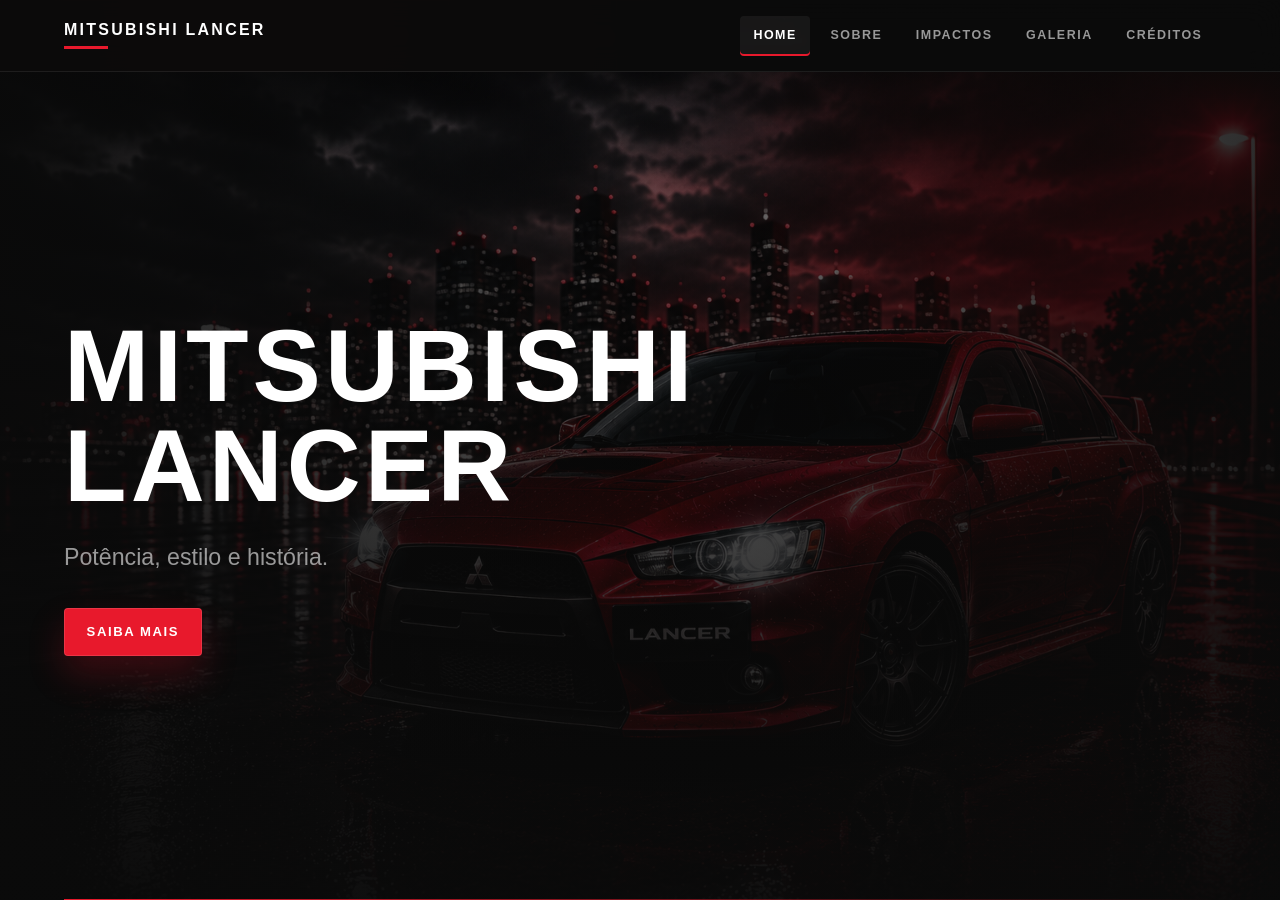
==== index.html @ e1afa764 "Cria identidade visual do site" ====
<!DOCTYPE html>
<html lang="pt-br">
<head>
    <meta charset="UTF-8">
    <meta name="viewport" content="width=device-width, initial-scale=1.0">
    <title>Mitsubishi Lancer</title>
    <link rel="stylesheet" href="style.css">
</head>
<body>
    <header>
        <nav>
            <h2>Mitsubishi Lancer</h2>
            <ul>
                <li><a href="index.html" class="active">Home</a></li>
                <li><a href="historia.html">Sobre</a></li>
                <li><a href="Impactos.html">Impactos</a></li>
                <li><a href="Galeria.html">Galeria</a></li>
                <li><a href="creditos.html">Cr&eacute;ditos</a></li>
            </ul>
        </nav>
    </header>

    <main>
        <section id="home" class="hero">
            <div class="hero-text">
                <h1>MITSUBISHI LANCER</h1>
                <p>Pot&ecirc;ncia, estilo e hist&oacute;ria.</p>
                <a href="historia.html" class="btn">Saiba Mais</a>
            </div>
        </section>
    </main>
</body>
</html>
---- style.css ----
*,
*::before,
*::after {
    margin: 0;
    padding: 0;
    box-sizing: border-box;
}

:root {
    --red: #E8192C;
    --red-dark: #B01020;
    --black: #0A0A0A;
    --dark: #111111;
    --surface: #1A1A1A;
    --surface-2: #222222;
    --border: rgba(255,255,255,0.08);
    --text: #F0F0F0;
    --muted: rgba(240,240,240,0.62);
}

html {
    scroll-behavior: smooth;
}

body {
    min-height: 100vh;
    background:
        radial-gradient(circle at 20% 0%, rgba(232,25,44,0.12), transparent 34rem),
        linear-gradient(180deg, var(--black), var(--dark));
    color: var(--text);
    font-family: Arial, Helvetica, sans-serif;
    line-height: 1.65;
    overflow-x: hidden;
}

body::before {
    content: "";
    position: fixed;
    inset: 0;
    pointer-events: none;
    background-image:
        linear-gradient(rgba(255,255,255,0.025) 1px, transparent 1px),
        linear-gradient(90deg, rgba(255,255,255,0.025) 1px, transparent 1px);
    background-size: 56px 56px;
    mask-image: linear-gradient(to bottom, black, transparent 72%);
}

a {
    color: inherit;
}

img {
    display: block;
    max-width: 100%;
}

header {
    height: 72px;
}

nav {
    position: fixed;
    top: 0;
    left: 0;
    right: 0;
    z-index: 1000;
    display: flex;
    align-items: center;
    justify-content: space-between;
    gap: 2rem;
    min-height: 72px;
    padding: 0 5vw;
    background: rgba(10,10,10,0.9);
    border-bottom: 1px solid var(--border);
    backdrop-filter: blur(14px);
}

nav h2,
.nav-logo {
    color: #fff;
    font-size: 1rem;
    font-weight: 800;
    letter-spacing: 0.14em;
    line-height: 1;
    text-decoration: none;
    text-transform: uppercase;
}

nav h2::after,
.nav-logo::after {
    content: "";
    display: block;
    width: 44px;
    height: 3px;
    margin-top: 0.55rem;
    background: var(--red);
}

nav ul {
    display: flex;
    align-items: center;
    gap: 0.4rem;
    list-style: none;
}

nav a {
    display: inline-flex;
    align-items: center;
    min-height: 40px;
    padding: 0 0.85rem;
    border-radius: 4px;
    color: var(--muted);
    font-size: 0.78rem;
    font-weight: 700;
    letter-spacing: 0.12em;
    text-decoration: none;
    text-transform: uppercase;
    transition: color 0.2s ease, background 0.2s ease;
}

nav a:hover,
nav a.active {
    color: #fff;
    background: rgba(255,255,255,0.06);
}

nav a.active {
    box-shadow: inset 0 -2px 0 var(--red);
}

section,
.page {
    position: relative;
    width: min(1120px, calc(100% - 10vw));
    margin: 0 auto;
    padding: 5rem 0;
}

.hero {
    width: 100%;
    min-height: calc(100vh - 72px);
    margin: 0;
    padding: 0 5vw;
    display: flex;
    align-items: center;
    background:
        linear-gradient(90deg, rgba(10,10,10,0.92), rgba(10,10,10,0.45) 52%, rgba(10,10,10,0.85)),
        linear-gradient(180deg, rgba(10,10,10,0.05), rgba(10,10,10,0.95)),
        url("fundo_menu.png");
    background-size: cover;
    background-position: center;
}

.hero::after {
    content: "";
    position: absolute;
    left: 5vw;
    right: 5vw;
    bottom: 0;
    height: 1px;
    background: linear-gradient(90deg, var(--red), transparent);
}

.hero-text,
.hero-content {
    position: relative;
    z-index: 1;
    max-width: 760px;
}

.hero h1,
.hero-title,
.section-title,
section > h2 {
    color: #fff;
    font-weight: 900;
    line-height: 0.98;
    letter-spacing: 0.04em;
    text-transform: uppercase;
}

.hero h1,
.hero-title {
    font-size: clamp(3rem, 8vw, 6.6rem);
}

.hero p,
.hero-tag {
    max-width: 620px;
    margin: 1.35rem 0 2rem;
    color: var(--muted);
    font-size: clamp(1rem, 2vw, 1.45rem);
}

.hero-tag,
.section-label,
.timeline-year,
.spec-label {
    color: var(--red);
    font-size: 0.76rem;
    font-weight: 800;
    letter-spacing: 0.24em;
    text-transform: uppercase;
}

.hero-title em {
    color: var(--red);
    font-style: normal;
}

.btn {
    display: inline-flex;
    align-items: center;
    justify-content: center;
    min-height: 48px;
    padding: 0 1.35rem;
    background: var(--red);
    color: #fff;
    border: 1px solid rgba(255,255,255,0.12);
    border-radius: 4px;
    font-size: 0.82rem;
    font-weight: 800;
    letter-spacing: 0.12em;
    text-decoration: none;
    text-transform: uppercase;
    box-shadow: 0 18px 36px rgba(232,25,44,0.22);
    transition: transform 0.2s ease, background 0.2s ease;
}

.btn:hover {
    background: var(--red-dark);
    transform: translateY(-2px);
}

.section-label {
    margin-bottom: 0.85rem;
}

.section-title,
section > h2 {
    max-width: 760px;
    margin-bottom: 2rem;
    font-size: clamp(2rem, 4.5vw, 3.25rem);
}

.historia-grid {
    display: grid;
    grid-template-columns: minmax(0, 1fr) minmax(280px, 0.85fr);
    gap: 4rem;
    align-items: start;
}

.historia-text p {
    margin-bottom: 1.2rem;
    color: rgba(240,240,240,0.74);
}

.historia-text strong,
.timeline-desc strong {
    color: #fff;
}

.historia-visual,
.car-image-wrap,
.gallery-item,
.positivo,
.negativo,
#creditos p {
    position: relative;
    border: 1px solid var(--border);
    background: linear-gradient(180deg, rgba(255,255,255,0.05), rgba(255,255,255,0.02));
    border-radius: 6px;
    overflow: hidden;
}

.car-image-wrap::before,
.gallery-item::before,
.positivo::before,
.negativo::before,
#creditos p::before {
    content: "";
    position: absolute;
    left: 0;
    top: 0;
    width: 4px;
    height: 100%;
    background: var(--red);
    z-index: 1;
}

.car-image-wrap img {
    width: 100%;
    height: 320px;
    object-fit: cover;
    filter: saturate(1.08) contrast(1.05);
}

.car-year-badge {
    position: absolute;
    top: 1rem;
    right: 1rem;
    z-index: 2;
    padding: 0.35rem 0.8rem;
    background: var(--red);
    color: #fff;
    font-weight: 900;
    letter-spacing: 0.1em;
}

.corner-tl,
.corner-br {
    position: absolute;
    z-index: 2;
    width: 24px;
    height: 24px;
}

.corner-tl {
    top: 0;
    left: 0;
    border-top: 2px solid var(--red);
    border-left: 2px solid var(--red);
}

.corner-br {
    right: 0;
    bottom: 0;
    border-right: 2px solid var(--red);
    border-bottom: 2px solid var(--red);
}

.divider {
    display: flex;
    align-items: center;
    gap: 1.5rem;
    margin: 4rem 0;
}

.divider::before,
.divider::after {
    content: "";
    flex: 1;
    height: 1px;
    background: var(--border);
}

.divider-icon {
    width: 32px;
    height: 32px;
    border: 1px solid var(--red);
    transform: rotate(45deg);
}

.timeline {
    margin-top: 1rem;
}

.timeline-track {
    border-left: 1px solid var(--border);
    padding-left: 2rem;
}

.timeline-item {
    position: relative;
    margin-bottom: 2rem;
}

.timeline-dot {
    position: absolute;
    top: 0.45rem;
    left: -2.34rem;
    width: 10px;
    height: 10px;
    border-radius: 50%;
    background: var(--red);
    box-shadow: 0 0 0 4px rgba(232,25,44,0.18);
}

.timeline-year {
    margin-bottom: 0.25rem;
}

.timeline-desc {
    color: rgba(240,240,240,0.7);
}

.specs-grid,
.cards,
.grid,
#creditos {
    display: grid;
    grid-template-columns: repeat(3, minmax(0, 1fr));
    gap: 1rem;
}

.spec-card,
.card,
.positivo,
.negativo,
#creditos p {
    min-height: 150px;
    padding: 1.7rem;
    background: var(--surface);
    border: 1px solid var(--border);
    border-radius: 6px;
}

.spec-card:hover,
.card:hover,
.positivo:hover,
.negativo:hover,
#creditos p:hover,
.gallery-item:hover {
    background: var(--surface-2);
}

.spec-icon {
    margin-bottom: 0.8rem;
    color: var(--muted);
    font-size: 1.4rem;
}

.spec-value {
    color: #fff;
    font-size: 2rem;
    font-weight: 900;
    line-height: 1;
}

.spec-unit {
    color: var(--red);
    font-size: 0.9rem;
}

#impactos {
    display: grid;
    grid-template-columns: repeat(2, minmax(0, 1fr));
    gap: 1rem;
    align-items: stretch;
}

.positivo h2,
.negativo h2 {
    margin-bottom: 1rem;
    color: #fff;
    font-size: 1.35rem;
    letter-spacing: 0.08em;
    text-transform: uppercase;
}

.positivo ul,
.negativo ul {
    display: grid;
    gap: 0.7rem;
    padding-left: 1.2rem;
    color: rgba(240,240,240,0.72);
}

.grid {
    grid-template-columns: repeat(2, minmax(0, 1fr));
}

.gallery-item {
    aspect-ratio: 16 / 10;
}

.gallery-item img,
.grid > img {
    width: 100%;
    height: 100%;
    min-height: 260px;
    object-fit: cover;
    border-radius: 6px;
    border: 1px solid var(--border);
    background:
        linear-gradient(135deg, rgba(232,25,44,0.18), transparent),
        var(--surface);
}

#creditos {
    padding-top: 5rem;
}

#creditos h2 {
    grid-column: 1 / -1;
}

#creditos p {
    color: #fff;
    font-size: 1.05rem;
    font-weight: 700;
}

footer {
    width: min(1120px, calc(100% - 10vw));
    margin: 0 auto;
    padding: 2rem 0;
    border-top: 1px solid var(--border);
    color: rgba(255,255,255,0.38);
    text-align: center;
}

.footer-logo,
footer h5 {
    font-size: 0.82rem;
    font-weight: 800;
    letter-spacing: 0.12em;
    text-transform: uppercase;
}

.footer-copy {
    display: block;
    margin-top: 0.4rem;
    font-size: 0.82rem;
}

@media (max-width: 820px) {
    header {
        height: auto;
    }

    nav {
        position: static;
        flex-direction: column;
        align-items: flex-start;
        padding: 1rem 5vw;
    }

    nav ul {
        width: 100%;
        flex-wrap: wrap;
        gap: 0.25rem;
    }

    nav a {
        min-height: 36px;
        padding: 0 0.65rem;
        font-size: 0.72rem;
    }

    .hero {
        min-height: 72vh;
    }

    .historia-grid,
    #impactos,
    .specs-grid,
    .cards,
    .grid,
    #creditos {
        grid-template-columns: 1fr;
    }

    section,
    .page {
        width: min(100% - 2rem, 1120px);
        padding: 3.5rem 0;
    }
}
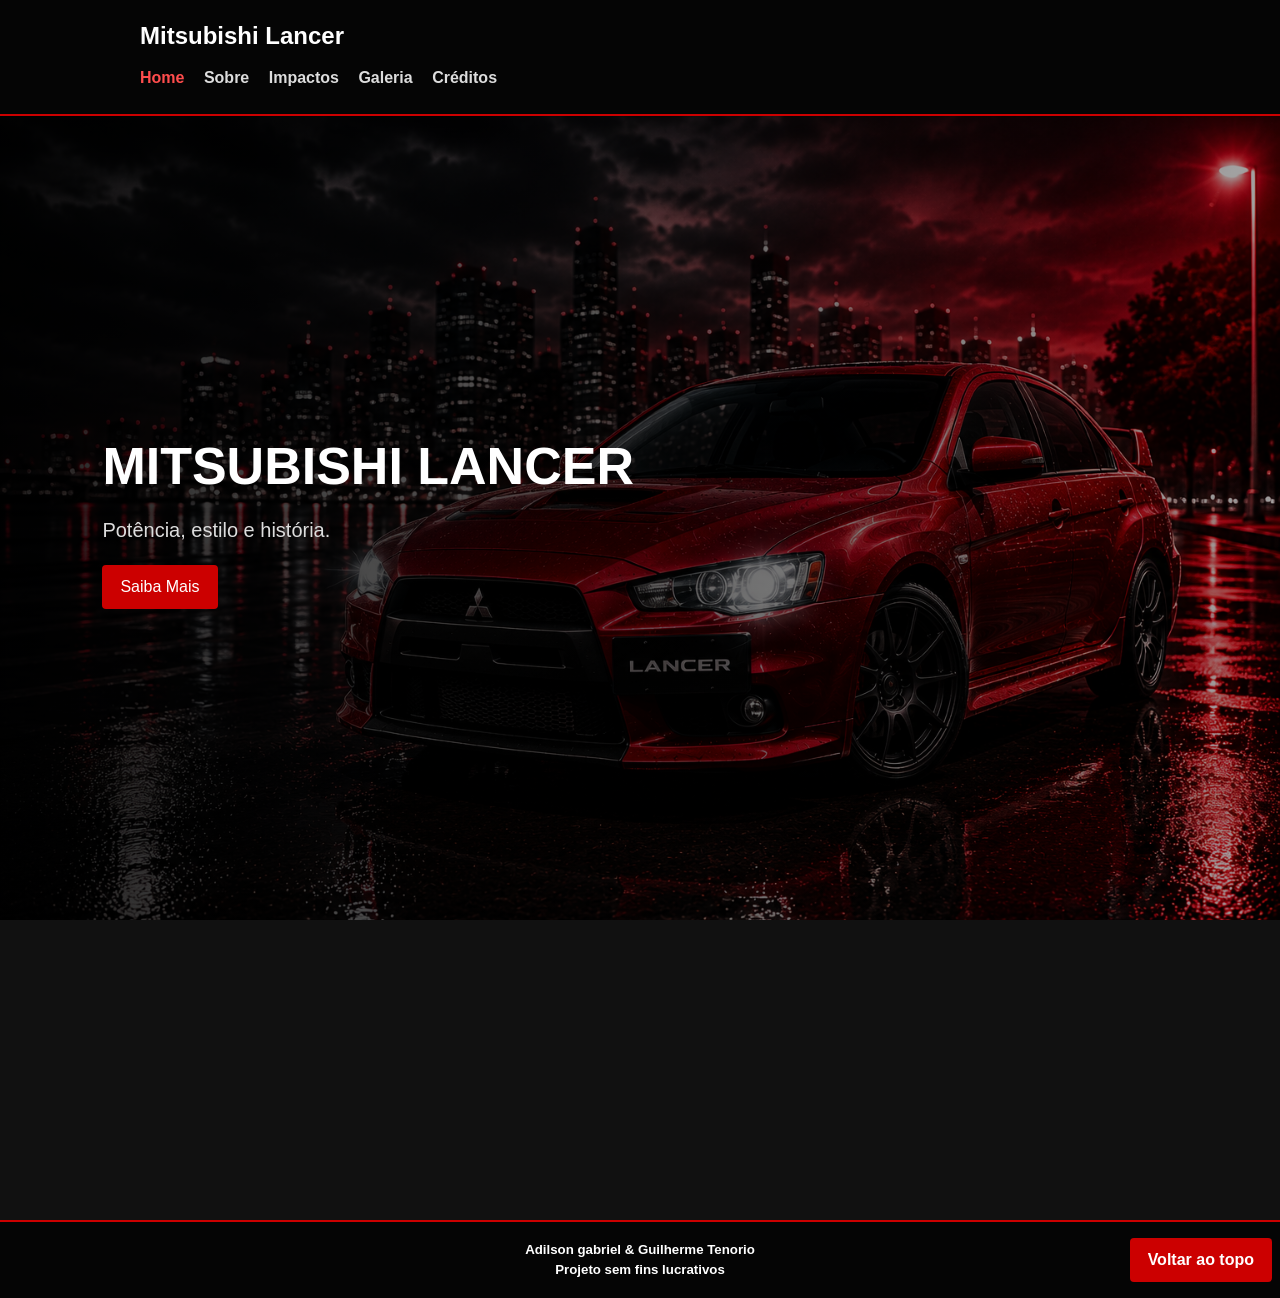
==== commit 151dfe9e: "Ajusta layout e navegação do rodape" ====
--- a/index.html
+++ b/index.html
@@ -1,17 +1,18 @@
-<!DOCTYPE html>
+﻿<!DOCTYPE html>
 <html lang="pt-br">
 <head>
     <meta charset="UTF-8">
     <meta name="viewport" content="width=device-width, initial-scale=1.0">
     <title>Mitsubishi Lancer</title>
     <link rel="stylesheet" href="style.css">
+    <link rel="icon" href="roxo.jpg">
 </head>
 <body>
-    <header>
+    <header id="topo">
         <nav>
             <h2>Mitsubishi Lancer</h2>
             <ul>
-                <li><a href="index.html" class="active">Home</a></li>
+                <li><a href="index.html" class="ativo">Home</a></li>
                 <li><a href="historia.html">Sobre</a></li>
                 <li><a href="Impactos.html">Impactos</a></li>
                 <li><a href="Galeria.html">Galeria</a></li>
@@ -21,13 +22,17 @@
     </header>
 
     <main>
-        <section id="home" class="hero">
-            <div class="hero-text">
+        <section id="inicio" class="destaque">
+            <div class="texto-destaque">
                 <h1>MITSUBISHI LANCER</h1>
                 <p>Pot&ecirc;ncia, estilo e hist&oacute;ria.</p>
-                <a href="historia.html" class="btn">Saiba Mais</a>
+                <a href="historia.html" class="botao">Saiba Mais</a>
             </div>
         </section>
     </main>
+         <footer>
+        <a href="#topo" class="voltar-topo">Voltar ao topo</a>
+        <h5> Adilson gabriel & Guilherme Tenorio<br>Projeto sem fins lucrativos</h5>
+    </footer>
 </body>
 </html>
--- a/style.css
+++ b/style.css
@@ -1,559 +1,239 @@
-*,
-*::before,
-*::after {
+* {
     margin: 0;
     padding: 0;
     box-sizing: border-box;
 }
 
-:root {
-    --red: #E8192C;
-    --red-dark: #B01020;
-    --black: #0A0A0A;
-    --dark: #111111;
-    --surface: #1A1A1A;
-    --surface-2: #222222;
-    --border: rgba(255,255,255,0.08);
-    --text: #F0F0F0;
-    --muted: rgba(240,240,240,0.62);
-}
-
-html {
-    scroll-behavior: smooth;
-}
-
 body {
-    min-height: 100vh;
-    background:
-        radial-gradient(circle at 20% 0%, rgba(232,25,44,0.12), transparent 34rem),
-        linear-gradient(180deg, var(--black), var(--dark));
-    color: var(--text);
+    background-color: #111111;
+    color: #eeeeee;
     font-family: Arial, Helvetica, sans-serif;
-    line-height: 1.65;
-    overflow-x: hidden;
-}
-
-body::before {
-    content: "";
-    position: fixed;
-    inset: 0;
-    pointer-events: none;
-    background-image:
-        linear-gradient(rgba(255,255,255,0.025) 1px, transparent 1px),
-        linear-gradient(90deg, rgba(255,255,255,0.025) 1px, transparent 1px);
-    background-size: 56px 56px;
-    mask-image: linear-gradient(to bottom, black, transparent 72%);
-}
-
-a {
-    color: inherit;
-}
-
-img {
-    display: block;
-    max-width: 100%;
+    line-height: 1.5;
 }
 
 header {
-    height: 72px;
+    background-color: #050505;
+    color: white;
+    border-bottom: 2px solid #cc0000;
 }
 
 nav {
-    position: fixed;
-    top: 0;
-    left: 0;
-    right: 0;
-    z-index: 1000;
+    width: 90%;
+    max-width: 1000px;
+    margin: 0 auto;
+    padding: 18px 0;
+}
+
+nav h2 {
+    margin-bottom: 12px;
+    font-size: 24px;
+    color: #ffffff;
+}
+
+nav ul {
+    list-style: none;
+}
+
+nav li {
+    display: inline-block;
+    margin-right: 15px;
+}
+
+nav a {
+    color: #dddddd;
+    text-decoration: none;
+    font-weight: bold;
+}
+
+nav a:hover,
+nav a.ativo {
+    color: #ff4d4d;
+}
+
+main {
+    width: 100%;
+}
+
+.pagina,
+section {
+    width: 90%;
+    max-width: 1000px;
+    margin: 25px auto;
+}
+
+.destaque {
+    width: 100%;
+    max-width: none;
+    min-height: calc(100vh - 96px);
+    margin: 0;
+    padding: 40px 8%;
+    background-image: linear-gradient(90deg, rgba(0, 0, 0, 0.85), rgba(0, 0, 0, 0.35)), url("fundo_menu.png");
+    background-size: cover;
+    background-position: center;
+    color: white;
     display: flex;
     align-items: center;
-    justify-content: space-between;
-    gap: 2rem;
-    min-height: 72px;
-    padding: 0 5vw;
-    background: rgba(10,10,10,0.9);
-    border-bottom: 1px solid var(--border);
-    backdrop-filter: blur(14px);
-}
-
-nav h2,
-.nav-logo {
-    color: #fff;
-    font-size: 1rem;
-    font-weight: 800;
-    letter-spacing: 0.14em;
-    line-height: 1;
+    justify-content: flex-start;
+    text-align: left;
+    border: none;
+    border-radius: 0;
+}
+
+.texto-destaque {
+    max-width: 560px;
+}
+
+.destaque h1 {
+    font-size: 52px;
+    margin-bottom: 10px;
+}
+
+.destaque p {
+    font-size: 20px;
+    margin-bottom: 20px;
+}
+
+.botao {
+    display: inline-block;
+    background-color: #cc0000;
+    color: white;
+    padding: 10px 18px;
+    border-radius: 4px;
     text-decoration: none;
-    text-transform: uppercase;
-}
-
-nav h2::after,
-.nav-logo::after {
-    content: "";
-    display: block;
-    width: 44px;
-    height: 3px;
-    margin-top: 0.55rem;
-    background: var(--red);
-}
-
-nav ul {
-    display: flex;
-    align-items: center;
-    gap: 0.4rem;
-    list-style: none;
-}
-
-nav a {
+}
+
+.botao:hover {
+    background-color: #990000;
+}
+
+.voltar-topo {
     display: inline-flex;
-    align-items: center;
-    min-height: 40px;
-    padding: 0 0.85rem;
-    border-radius: 4px;
-    color: var(--muted);
-    font-size: 0.78rem;
-    font-weight: 700;
-    letter-spacing: 0.12em;
+    width: fit-content;
+    margin: 0;
+    background-color: #cc0000;
+    color: white;
+    padding: 10px 18px;
+    border-radius: 4px;
     text-decoration: none;
-    text-transform: uppercase;
-    transition: color 0.2s ease, background 0.2s ease;
-}
-
-nav a:hover,
-nav a.active {
-    color: #fff;
-    background: rgba(255,255,255,0.06);
-}
-
-nav a.active {
-    box-shadow: inset 0 -2px 0 var(--red);
-}
-
-section,
-.page {
-    position: relative;
-    width: min(1120px, calc(100% - 10vw));
-    margin: 0 auto;
-    padding: 5rem 0;
-}
-
-.hero {
-    width: 100%;
-    min-height: calc(100vh - 72px);
-    margin: 0;
-    padding: 0 5vw;
-    display: flex;
-    align-items: center;
-    background:
-        linear-gradient(90deg, rgba(10,10,10,0.92), rgba(10,10,10,0.45) 52%, rgba(10,10,10,0.85)),
-        linear-gradient(180deg, rgba(10,10,10,0.05), rgba(10,10,10,0.95)),
-        url("fundo_menu.png");
-    background-size: cover;
-    background-position: center;
-}
-
-.hero::after {
-    content: "";
-    position: absolute;
-    left: 5vw;
-    right: 5vw;
-    bottom: 0;
-    height: 1px;
-    background: linear-gradient(90deg, var(--red), transparent);
-}
-
-.hero-text,
-.hero-content {
-    position: relative;
-    z-index: 1;
-    max-width: 760px;
-}
-
-.hero h1,
-.hero-title,
-.section-title,
-section > h2 {
-    color: #fff;
-    font-weight: 900;
-    line-height: 0.98;
-    letter-spacing: 0.04em;
-    text-transform: uppercase;
-}
-
-.hero h1,
-.hero-title {
-    font-size: clamp(3rem, 8vw, 6.6rem);
-}
-
-.hero p,
-.hero-tag {
-    max-width: 620px;
-    margin: 1.35rem 0 2rem;
-    color: var(--muted);
-    font-size: clamp(1rem, 2vw, 1.45rem);
-}
-
-.hero-tag,
-.section-label,
-.timeline-year,
-.spec-label {
-    color: var(--red);
-    font-size: 0.76rem;
-    font-weight: 800;
-    letter-spacing: 0.24em;
-    text-transform: uppercase;
-}
-
-.hero-title em {
-    color: var(--red);
-    font-style: normal;
-}
-
-.btn {
-    display: inline-flex;
-    align-items: center;
-    justify-content: center;
-    min-height: 48px;
-    padding: 0 1.35rem;
-    background: var(--red);
-    color: #fff;
-    border: 1px solid rgba(255,255,255,0.12);
-    border-radius: 4px;
-    font-size: 0.82rem;
-    font-weight: 800;
-    letter-spacing: 0.12em;
-    text-decoration: none;
-    text-transform: uppercase;
-    box-shadow: 0 18px 36px rgba(232,25,44,0.22);
-    transition: transform 0.2s ease, background 0.2s ease;
-}
-
-.btn:hover {
-    background: var(--red-dark);
-    transform: translateY(-2px);
-}
-
-.section-label {
-    margin-bottom: 0.85rem;
-}
-
-.section-title,
-section > h2 {
-    max-width: 760px;
-    margin-bottom: 2rem;
-    font-size: clamp(2rem, 4.5vw, 3.25rem);
-}
-
-.historia-grid {
-    display: grid;
-    grid-template-columns: minmax(0, 1fr) minmax(280px, 0.85fr);
-    gap: 4rem;
-    align-items: start;
-}
-
-.historia-text p {
-    margin-bottom: 1.2rem;
-    color: rgba(240,240,240,0.74);
-}
-
-.historia-text strong,
-.timeline-desc strong {
-    color: #fff;
-}
-
-.historia-visual,
-.car-image-wrap,
-.gallery-item,
+    font-weight: bold;
+}
+
+.voltar-topo:hover {
+    background-color: #990000;
+}
+
+h1,
+h2 {
+    margin-bottom: 15px;
+}
+
+h1 {
+    color: #ffffff;
+}
+
+h2 {
+    color: #ff4d4d;
+}
+
+p {
+    margin-bottom: 12px;
+    color: #dddddd;
+}
+
+li {
+    margin-bottom: 6px;
+    color: #dddddd;
+}
+
+.conteudo,
+.texto-historia,
+.linha-tempo,
+.dados-simples,
 .positivo,
 .negativo,
 #creditos p {
-    position: relative;
-    border: 1px solid var(--border);
-    background: linear-gradient(180deg, rgba(255,255,255,0.05), rgba(255,255,255,0.02));
-    border-radius: 6px;
-    overflow: hidden;
-}
-
-.car-image-wrap::before,
-.gallery-item::before,
-.positivo::before,
-.negativo::before,
-#creditos p::before {
-    content: "";
-    position: absolute;
-    left: 0;
-    top: 0;
-    width: 4px;
-    height: 100%;
-    background: var(--red);
-    z-index: 1;
-}
-
-.car-image-wrap img {
-    width: 100%;
-    height: 320px;
-    object-fit: cover;
-    filter: saturate(1.08) contrast(1.05);
-}
-
-.car-year-badge {
-    position: absolute;
-    top: 1rem;
-    right: 1rem;
-    z-index: 2;
-    padding: 0.35rem 0.8rem;
-    background: var(--red);
-    color: #fff;
-    font-weight: 900;
-    letter-spacing: 0.1em;
-}
-
-.corner-tl,
-.corner-br {
-    position: absolute;
-    z-index: 2;
-    width: 24px;
-    height: 24px;
-}
-
-.corner-tl {
-    top: 0;
-    left: 0;
-    border-top: 2px solid var(--red);
-    border-left: 2px solid var(--red);
-}
-
-.corner-br {
-    right: 0;
-    bottom: 0;
-    border-right: 2px solid var(--red);
-    border-bottom: 2px solid var(--red);
-}
-
-.divider {
-    display: flex;
-    align-items: center;
-    gap: 1.5rem;
-    margin: 4rem 0;
-}
-
-.divider::before,
-.divider::after {
-    content: "";
-    flex: 1;
-    height: 1px;
-    background: var(--border);
-}
-
-.divider-icon {
-    width: 32px;
-    height: 32px;
-    border: 1px solid var(--red);
-    transform: rotate(45deg);
-}
-
-.timeline {
-    margin-top: 1rem;
-}
-
-.timeline-track {
-    border-left: 1px solid var(--border);
-    padding-left: 2rem;
-}
-
-.timeline-item {
-    position: relative;
-    margin-bottom: 2rem;
-}
-
-.timeline-dot {
-    position: absolute;
-    top: 0.45rem;
-    left: -2.34rem;
-    width: 10px;
-    height: 10px;
-    border-radius: 50%;
-    background: var(--red);
-    box-shadow: 0 0 0 4px rgba(232,25,44,0.18);
-}
-
-.timeline-year {
-    margin-bottom: 0.25rem;
-}
-
-.timeline-desc {
-    color: rgba(240,240,240,0.7);
-}
-
-.specs-grid,
-.cards,
-.grid,
-#creditos {
-    display: grid;
-    grid-template-columns: repeat(3, minmax(0, 1fr));
-    gap: 1rem;
-}
-
-.spec-card,
-.card,
-.positivo,
-.negativo,
-#creditos p {
-    min-height: 150px;
-    padding: 1.7rem;
-    background: var(--surface);
-    border: 1px solid var(--border);
-    border-radius: 6px;
-}
-
-.spec-card:hover,
-.card:hover,
+    background-color: #1c1c1c;
+    padding: 20px;
+    border: 1px solid #333333;
+    border-radius: 4px;
+    margin-bottom: 20px;
+}
+
+.conteudo:hover,
+.texto-historia:hover,
+.linha-tempo:hover,
+.dados-simples:hover,
 .positivo:hover,
 .negativo:hover,
-#creditos p:hover,
-.gallery-item:hover {
-    background: var(--surface-2);
-}
-
-.spec-icon {
-    margin-bottom: 0.8rem;
-    color: var(--muted);
-    font-size: 1.4rem;
-}
-
-.spec-value {
-    color: #fff;
-    font-size: 2rem;
-    font-weight: 900;
-    line-height: 1;
-}
-
-.spec-unit {
-    color: var(--red);
-    font-size: 0.9rem;
+#creditos p:hover {
+    border-color: #cc0000;
+}
+
+.grade-historia {
+    display: grid;
+    grid-template-columns: 2fr 1fr;
+    gap: 20px;
+}
+
+.imagem-historia img {
+    width: 100%;
+    border: 1px solid #333333;
+    border-radius: 4px;
+    background-color: #1c1c1c;
+}
+
+.linha-tempo ul,
+.dados-simples ul,
+.positivo ul,
+.negativo ul {
+    padding-left: 25px;
 }
 
 #impactos {
     display: grid;
-    grid-template-columns: repeat(2, minmax(0, 1fr));
-    gap: 1rem;
-    align-items: stretch;
-}
-
-.positivo h2,
-.negativo h2 {
-    margin-bottom: 1rem;
-    color: #fff;
-    font-size: 1.35rem;
-    letter-spacing: 0.08em;
-    text-transform: uppercase;
-}
-
-.positivo ul,
-.negativo ul {
+    grid-template-columns: 1fr 1fr;
+    gap: 20px;
+}
+
+.grade {
     display: grid;
-    gap: 0.7rem;
-    padding-left: 1.2rem;
-    color: rgba(240,240,240,0.72);
-}
-
-.grid {
-    grid-template-columns: repeat(2, minmax(0, 1fr));
-}
-
-.gallery-item {
-    aspect-ratio: 16 / 10;
-}
-
-.gallery-item img,
-.grid > img {
-    width: 100%;
-    height: 100%;
-    min-height: 260px;
+    grid-template-columns: repeat(2, 1fr);
+    gap: 15px;
+}
+
+.item-galeria img {
+    width: 100%;
+    height: 260px;
     object-fit: cover;
-    border-radius: 6px;
-    border: 1px solid var(--border);
-    background:
-        linear-gradient(135deg, rgba(232,25,44,0.18), transparent),
-        var(--surface);
+    border: 1px solid #333333;
+    border-radius: 4px;
+    background-color: #1c1c1c;
 }
 
 #creditos {
-    padding-top: 5rem;
-}
-
-#creditos h2 {
-    grid-column: 1 / -1;
-}
-
-#creditos p {
-    color: #fff;
-    font-size: 1.05rem;
-    font-weight: 700;
+    display: block;
 }
 
 footer {
-    width: min(1120px, calc(100% - 10vw));
-    margin: 0 auto;
-    padding: 2rem 0;
-    border-top: 1px solid var(--border);
-    color: rgba(255,255,255,0.38);
+    background-color: #050505;
+    color: white;
+    position: relative;
     text-align: center;
-}
-
-.footer-logo,
+    padding: 18px 12px;
+    margin-top: 300px;
+    border-top: 2px solid #cc0000;
+}
+
 footer h5 {
-    font-size: 0.82rem;
-    font-weight: 800;
-    letter-spacing: 0.12em;
-    text-transform: uppercase;
-}
-
-.footer-copy {
-    display: block;
-    margin-top: 0.4rem;
-    font-size: 0.82rem;
-}
-
-@media (max-width: 820px) {
-    header {
-        height: auto;
-    }
-
-    nav {
-        position: static;
-        flex-direction: column;
-        align-items: flex-start;
-        padding: 1rem 5vw;
-    }
-
-    nav ul {
-        width: 100%;
-        flex-wrap: wrap;
-        gap: 0.25rem;
-    }
-
-    nav a {
-        min-height: 36px;
-        padding: 0 0.65rem;
-        font-size: 0.72rem;
-    }
-
-    .hero {
-        min-height: 72vh;
-    }
-
-    .historia-grid,
-    #impactos,
-    .specs-grid,
-    .cards,
-    .grid,
-    #creditos {
-        grid-template-columns: 1fr;
-    }
-
-    section,
-    .page {
-        width: min(100% - 2rem, 1120px);
-        padding: 3.5rem 0;
-    }
-}
+    margin: 0;
+    width: 100%;
+    text-align: center;
+}
+
+footer .voltar-topo {
+    position: absolute;
+    right: 8px;
+    top: 50%;
+    transform: translateY(-50%);
+    margin: 0;
+}
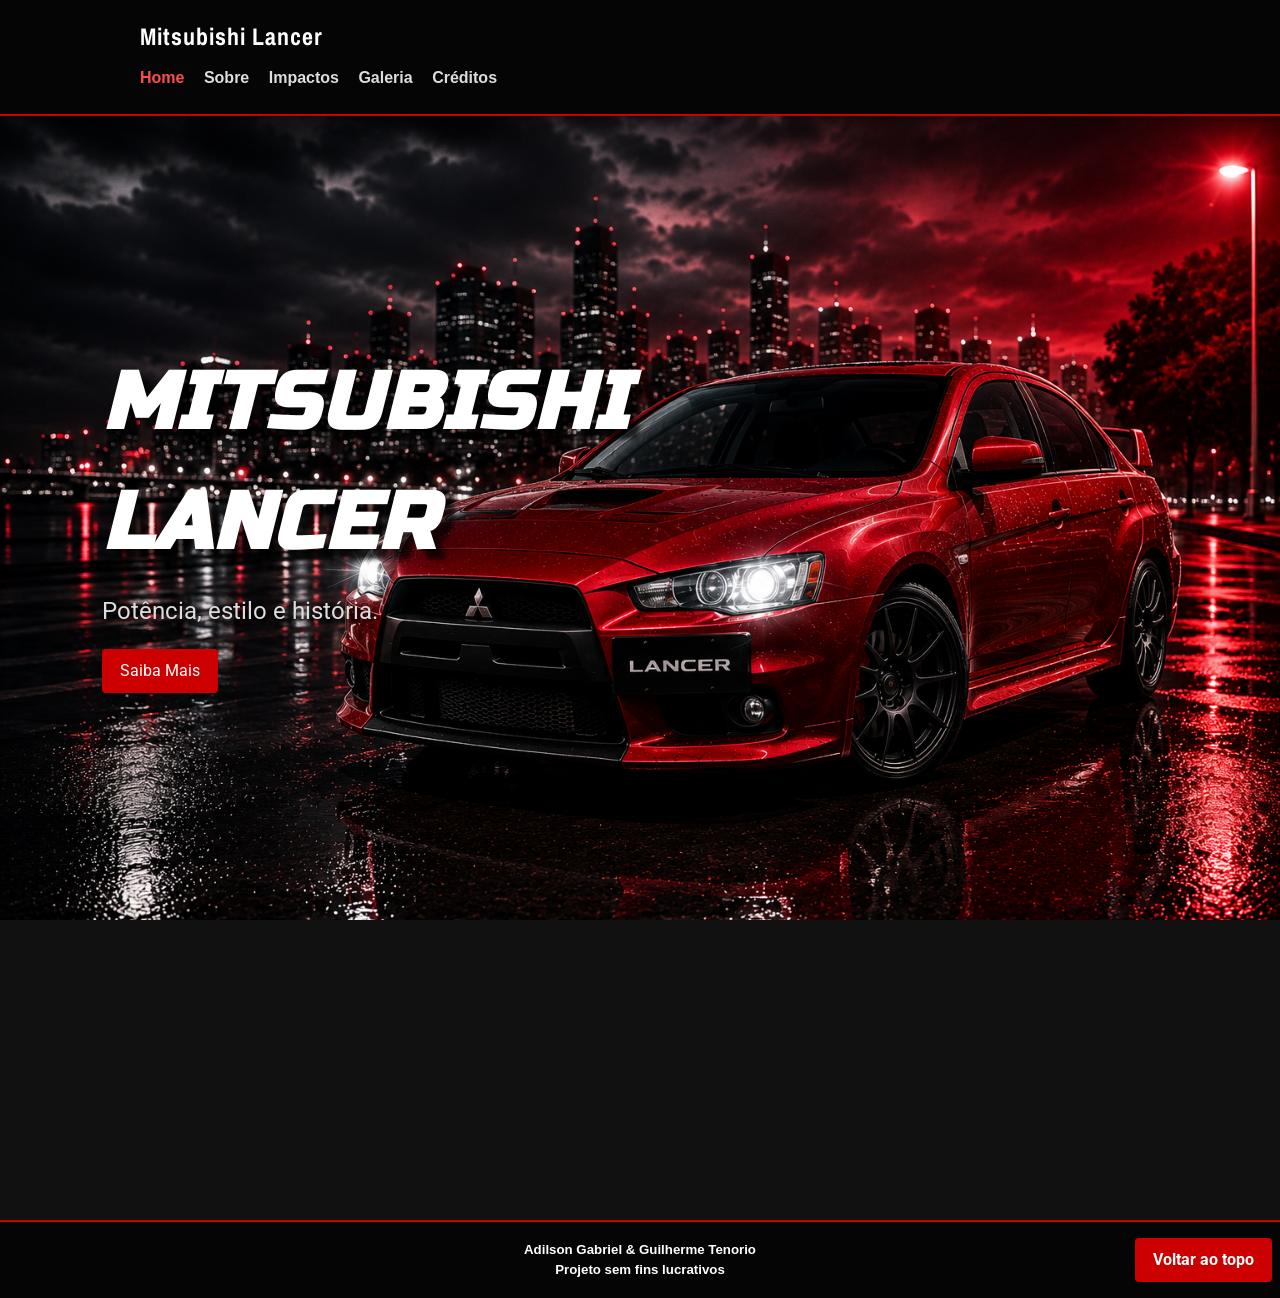
==== commit 8c46dff8: "mudei umas coisas" ====
--- a/index.html
+++ b/index.html
@@ -22,7 +22,7 @@
     </header>
 
     <main>
-        <section id="inicio" class="destaque">
+        <section class="destaque">
             <div class="texto-destaque">
                 <h1>MITSUBISHI LANCER</h1>
                 <p>Pot&ecirc;ncia, estilo e hist&oacute;ria.</p>
@@ -30,9 +30,9 @@
             </div>
         </section>
     </main>
-         <footer>
+        <footer>
         <a href="#topo" class="voltar-topo">Voltar ao topo</a>
-        <h5> Adilson gabriel & Guilherme Tenorio<br>Projeto sem fins lucrativos</h5>
+        <h5> Adilson Gabriel & Guilherme Tenorio<br>Projeto sem fins lucrativos</h5>
     </footer>
 </body>
 </html>
--- a/style.css
+++ b/style.css
@@ -1,3 +1,7 @@
+@import url('https://fonts.googleapis.com/css2?family=Roboto:ital,wght@0,100..900;1,100..900&display=swap');
+@import url('https://fonts.googleapis.com/css2?family=Russo+One&display=swap');
+@import url('https://fonts.googleapis.com/css2?family=Archivo+Narrow:ital,wght@0,400..700;1,400..700&display=swap');
+@import url('https://fonts.googleapis.com/css2?family=Syne:wght@400..800&display=swap');
 * {
     margin: 0;
     padding: 0;
@@ -43,6 +47,7 @@
     color: #dddddd;
     text-decoration: none;
     font-weight: bold;
+    transition: 0.35s;
 }
 
 nav a:hover,
@@ -67,7 +72,7 @@
     min-height: calc(100vh - 96px);
     margin: 0;
     padding: 40px 8%;
-    background-image: linear-gradient(90deg, rgba(0, 0, 0, 0.85), rgba(0, 0, 0, 0.35)), url("fundo_menu.png");
+    background-image: url("fundo_menu.png");
     background-size: cover;
     background-position: center;
     color: white;
@@ -76,22 +81,30 @@
     justify-content: flex-start;
     text-align: left;
     border: none;
-    border-radius: 0;
+
 }
 
 .texto-destaque {
     max-width: 560px;
+
 }
 
 .destaque h1 {
-    font-size: 52px;
+    font-size: 80px;
     margin-bottom: 10px;
-}
-
-.destaque p {
-    font-size: 20px;
+    font-family: 'Russo One', sans-serif;
+    font-style: italic;
+    letter-spacing: 2px;
+    text-shadow: 10px 10px 4px rgba(0, 0, 0, 0.7);
+}
+
+.texto-destaque p {
+    font-size: 24px;
     margin-bottom: 20px;
-}
+    font-family: 'Roboto', sans-serif;
+    text-shadow: 4px 2px 4px rgba(0, 0, 0, 0.7);
+}
+
 
 .botao {
     display: inline-block;
@@ -100,26 +113,35 @@
     padding: 10px 18px;
     border-radius: 4px;
     text-decoration: none;
+    font-family: 'Roboto', sans-serif;
+    transition: 0.25s;
+
 }
 
 .botao:hover {
     background-color: #990000;
+    transform: translateY(-3px) scale(1.03);
 }
 
 .voltar-topo {
     display: inline-flex;
     width: fit-content;
-    margin: 0;
+
+    
     background-color: #cc0000;
     color: white;
     padding: 10px 18px;
     border-radius: 4px;
     text-decoration: none;
     font-weight: bold;
+    transition: 0.25s;
+    font-family: 'Roboto', sans-serif;
 }
 
 .voltar-topo:hover {
     background-color: #990000;
+
+
 }
 
 h1,
@@ -133,11 +155,14 @@
 
 h2 {
     color: #ff4d4d;
+    font-family: 'Archivo Narrow', sans-serif;
+    letter-spacing: 1px;
 }
 
 p {
     margin-bottom: 12px;
     color: #dddddd;
+    font-family: 'Roboto', sans-serif;
 }
 
 li {
@@ -145,18 +170,25 @@
     color: #dddddd;
 }
 
-.conteudo,
-.texto-historia,
-.linha-tempo,
-.dados-simples,
-.positivo,
-.negativo,
-#creditos p {
+.conteudo,.texto-historia,.linha-tempo,.dados-simples,.positivo,.negativo,#creditos p {
     background-color: #1c1c1c;
     padding: 20px;
     border: 1px solid #333333;
     border-radius: 4px;
     margin-bottom: 20px;
+    transition: 0.5s ease;
+    line-height: 1.6;
+}
+strong, li::marker{
+    color: #ff4d4d;
+}
+.pagina h1{ 
+    font-family: 'Syne', sans-serif; /* Ou a fonte de impacto que escolheu pro topo */
+    font-size: 32px;                     /* Grande, mas menor que o título principal do banner */
+    text-transform: uppercase;            /* Caixa alta para manter a imponência */
+    letter-spacing: 1px;
+    color: #ffffff;
+    margin-bottom: 24px;                 /* Dá um espaço para os cards respirarem */
 }
 
 .conteudo:hover,
@@ -167,6 +199,7 @@
 .negativo:hover,
 #creditos p:hover {
     border-color: #cc0000;
+    transform: translateY(-3px) scale(1.02);
 }
 
 .grade-historia {
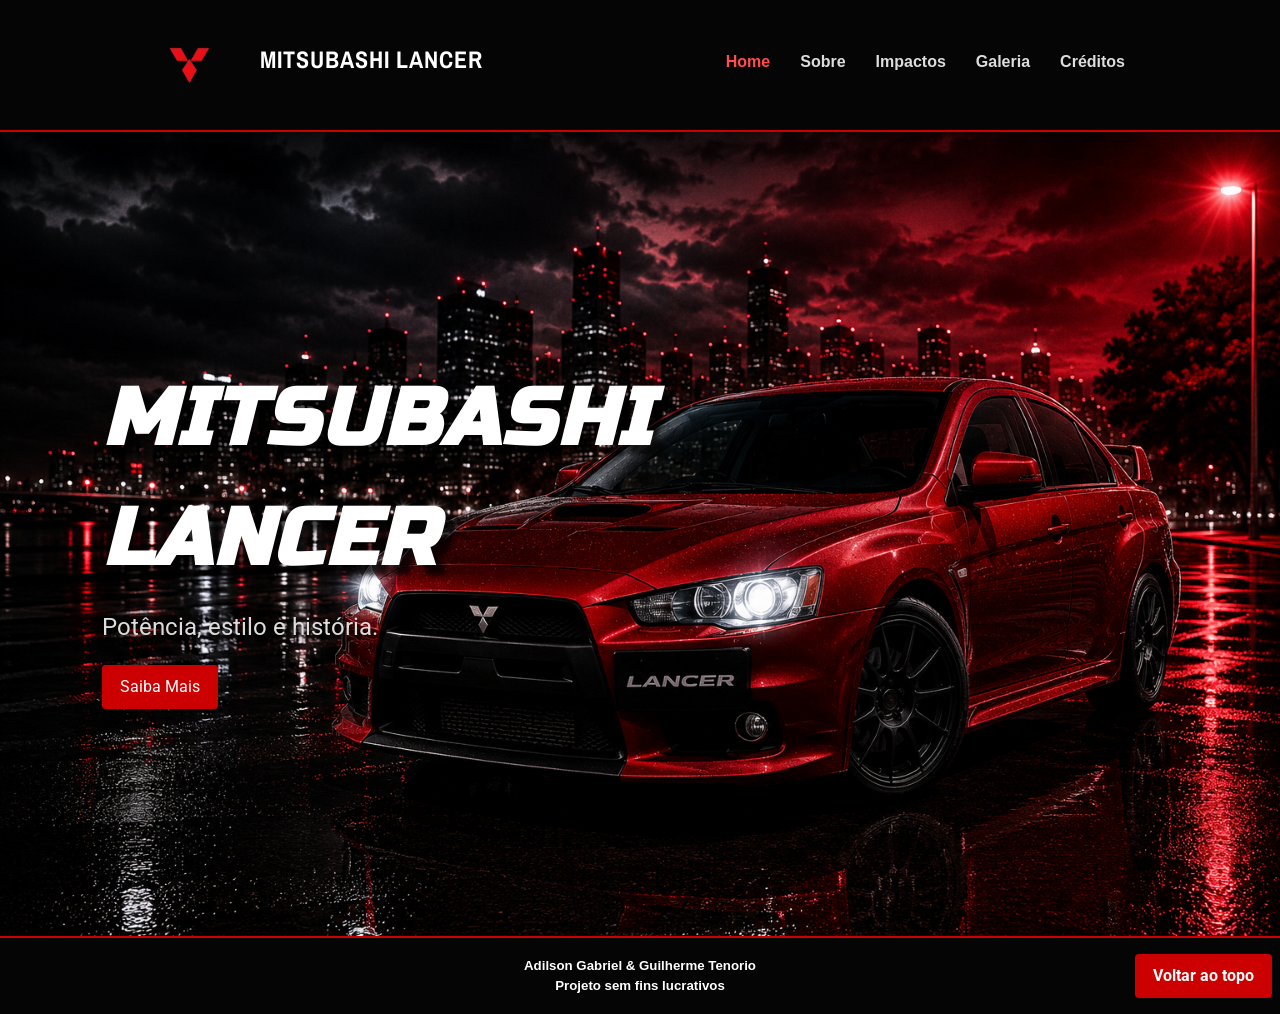
==== commit 358237b1: "projeto final" ====
--- a/index.html
+++ b/index.html
@@ -1,22 +1,22 @@
 ﻿<!DOCTYPE html>
 <html lang="pt-br">
 <head>
+    <title>Mitsubashi Lancer</title>
     <meta charset="UTF-8">
-    <meta name="viewport" content="width=device-width, initial-scale=1.0">
-    <title>Mitsubishi Lancer</title>
+    <link rel="icon" href="roxo.jpg">
     <link rel="stylesheet" href="style.css">
-    <link rel="icon" href="roxo.jpg">
 </head>
 <body>
     <header id="topo">
         <nav>
-            <h2>Mitsubishi Lancer</h2>
+            <img src="logo.png" class="logo">
+            <h2>MITSUBASHI LANCER</h2>
             <ul>
                 <li><a href="index.html" class="ativo">Home</a></li>
                 <li><a href="historia.html">Sobre</a></li>
                 <li><a href="Impactos.html">Impactos</a></li>
                 <li><a href="Galeria.html">Galeria</a></li>
-                <li><a href="creditos.html">Cr&eacute;ditos</a></li>
+                <li><a href="creditos.html">Créditos</a></li>
             </ul>
         </nav>
     </header>
@@ -24,15 +24,15 @@
     <main>
         <section class="destaque">
             <div class="texto-destaque">
-                <h1>MITSUBISHI LANCER</h1>
-                <p>Pot&ecirc;ncia, estilo e hist&oacute;ria.</p>
+                <h1>MITSUBASHI LANCER</h1>
+                <p>Potência, estilo e história.</p>
                 <a href="historia.html" class="botao">Saiba Mais</a>
             </div>
         </section>
     </main>
         <footer>
         <a href="#topo" class="voltar-topo">Voltar ao topo</a>
-        <h5> Adilson Gabriel & Guilherme Tenorio<br>Projeto sem fins lucrativos</h5>
+        <h5>Adilson Gabriel & Guilherme Tenorio<br>Projeto sem fins lucrativos</h5>
     </footer>
 </body>
 </html>
--- a/style.css
+++ b/style.css
@@ -1,272 +1,298 @@
-@import url('https://fonts.googleapis.com/css2?family=Roboto:ital,wght@0,100..900;1,100..900&display=swap');
-@import url('https://fonts.googleapis.com/css2?family=Russo+One&display=swap');
-@import url('https://fonts.googleapis.com/css2?family=Archivo+Narrow:ital,wght@0,400..700;1,400..700&display=swap');
-@import url('https://fonts.googleapis.com/css2?family=Syne:wght@400..800&display=swap');
-* {
-    margin: 0;
-    padding: 0;
-    box-sizing: border-box;
-}
-
-body {
-    background-color: #111111;
-    color: #eeeeee;
-    font-family: Arial, Helvetica, sans-serif;
-    line-height: 1.5;
-}
-
-header {
-    background-color: #050505;
-    color: white;
-    border-bottom: 2px solid #cc0000;
-}
-
-nav {
-    width: 90%;
-    max-width: 1000px;
-    margin: 0 auto;
-    padding: 18px 0;
-}
-
-nav h2 {
-    margin-bottom: 12px;
-    font-size: 24px;
-    color: #ffffff;
-}
-
-nav ul {
-    list-style: none;
-}
-
-nav li {
-    display: inline-block;
-    margin-right: 15px;
-}
-
-nav a {
-    color: #dddddd;
-    text-decoration: none;
-    font-weight: bold;
-    transition: 0.35s;
-}
-
-nav a:hover,
-nav a.ativo {
-    color: #ff4d4d;
-}
-
-main {
-    width: 100%;
-}
-
-.pagina,
-section {
-    width: 90%;
-    max-width: 1000px;
-    margin: 25px auto;
-}
-
-.destaque {
-    width: 100%;
-    max-width: none;
-    min-height: calc(100vh - 96px);
-    margin: 0;
-    padding: 40px 8%;
-    background-image: url("fundo_menu.png");
-    background-size: cover;
-    background-position: center;
-    color: white;
-    display: flex;
-    align-items: center;
-    justify-content: flex-start;
-    text-align: left;
-    border: none;
-
-}
-
-.texto-destaque {
-    max-width: 560px;
-
-}
-
-.destaque h1 {
-    font-size: 80px;
-    margin-bottom: 10px;
-    font-family: 'Russo One', sans-serif;
-    font-style: italic;
-    letter-spacing: 2px;
-    text-shadow: 10px 10px 4px rgba(0, 0, 0, 0.7);
-}
-
-.texto-destaque p {
-    font-size: 24px;
-    margin-bottom: 20px;
-    font-family: 'Roboto', sans-serif;
-    text-shadow: 4px 2px 4px rgba(0, 0, 0, 0.7);
-}
-
-
-.botao {
-    display: inline-block;
-    background-color: #cc0000;
-    color: white;
-    padding: 10px 18px;
-    border-radius: 4px;
-    text-decoration: none;
-    font-family: 'Roboto', sans-serif;
-    transition: 0.25s;
-
-}
-
-.botao:hover {
-    background-color: #990000;
-    transform: translateY(-3px) scale(1.03);
-}
-
-.voltar-topo {
-    display: inline-flex;
-    width: fit-content;
-
-    
-    background-color: #cc0000;
-    color: white;
-    padding: 10px 18px;
-    border-radius: 4px;
-    text-decoration: none;
-    font-weight: bold;
-    transition: 0.25s;
-    font-family: 'Roboto', sans-serif;
-}
-
-.voltar-topo:hover {
-    background-color: #990000;
-
-
-}
-
-h1,
-h2 {
-    margin-bottom: 15px;
-}
-
-h1 {
-    color: #ffffff;
-}
-
-h2 {
-    color: #ff4d4d;
-    font-family: 'Archivo Narrow', sans-serif;
-    letter-spacing: 1px;
-}
-
-p {
-    margin-bottom: 12px;
-    color: #dddddd;
-    font-family: 'Roboto', sans-serif;
-}
-
-li {
-    margin-bottom: 6px;
-    color: #dddddd;
-}
-
-.conteudo,.texto-historia,.linha-tempo,.dados-simples,.positivo,.negativo,#creditos p {
-    background-color: #1c1c1c;
-    padding: 20px;
-    border: 1px solid #333333;
-    border-radius: 4px;
-    margin-bottom: 20px;
-    transition: 0.5s ease;
-    line-height: 1.6;
-}
-strong, li::marker{
-    color: #ff4d4d;
-}
-.pagina h1{ 
-    font-family: 'Syne', sans-serif; /* Ou a fonte de impacto que escolheu pro topo */
-    font-size: 32px;                     /* Grande, mas menor que o título principal do banner */
-    text-transform: uppercase;            /* Caixa alta para manter a imponência */
-    letter-spacing: 1px;
-    color: #ffffff;
-    margin-bottom: 24px;                 /* Dá um espaço para os cards respirarem */
-}
-
-.conteudo:hover,
-.texto-historia:hover,
-.linha-tempo:hover,
-.dados-simples:hover,
-.positivo:hover,
-.negativo:hover,
-#creditos p:hover {
-    border-color: #cc0000;
-    transform: translateY(-3px) scale(1.02);
-}
-
-.grade-historia {
-    display: grid;
-    grid-template-columns: 2fr 1fr;
-    gap: 20px;
-}
-
-.imagem-historia img {
-    width: 100%;
-    border: 1px solid #333333;
-    border-radius: 4px;
-    background-color: #1c1c1c;
-}
-
-.linha-tempo ul,
-.dados-simples ul,
-.positivo ul,
-.negativo ul {
+    @import url('https://fonts.googleapis.com/css2?family=Roboto:ital,wght@0,100..900;1,100..900&display=swap');
+    @import url('https://fonts.googleapis.com/css2?family=Russo+One&display=swap');
+    @import url('https://fonts.googleapis.com/css2?family=Archivo+Narrow:ital,wght@0,400..700;1,400..700&display=swap');
+    @import url('https://fonts.googleapis.com/css2?family=Syne:wght@400..800&display=swap');
+    * {
+        margin: 0;
+        padding: 0;
+        box-sizing: border-box;
+    }
+
+    body {
+        background-color: #111111;
+        color: #eeeeee;
+        font-family: Arial, Helvetica, sans-serif;
+        line-height: 1.5;
+    }
+
+    header {
+        background-color: #050505;
+        border-bottom: 2px solid #cc0000;
+    }
+    .logo{
+        width: 100px;
+        height: auto;
+        flex-shrink: 0;
+    }
+    nav {
+        width: 90%;
+        max-width: 1000px;
+        margin: 0 auto;
+        padding: 18px 0;
+        display: flex;
+        align-items: center;
+        gap: 20px;
+        padding: 15px 0;
+
+
+    }
+
+    nav h2 {
+        margin-bottom: 12px;
+        font-size: 24px;
+        color: #ffffff;
+    }
+
+    nav ul {
+        list-style: none;
+        display: flex;
+        gap: 15px;
+        margin-left: auto;
+    }
+
+    nav li {
+        display: inline-block;
+        margin-right: 15px;
+    }
+
+    nav a {
+        color: #dddddd;
+        text-decoration: none;
+        font-weight: bold;
+        transition: 0.35s;
+    }
+
+    nav a:hover,
+    nav a.ativo {
+        color: #ff4d4d;
+    }
+
+    main {
+        width: 100%;
+    }
+
+    .pagina,
+    section {
+        width: 90%;
+        max-width: 1000px;
+        margin: 25px auto;
+    }
+
+    .destaque {
+        width: 100%;
+        max-width: none;
+        min-height: calc(100vh - 96px);
+        margin: 0;
+        padding: 40px 8%;
+        background-image: url("fundo_menu.png");
+        background-size: cover;
+        background-position: center;
+        color: white;
+        display: flex;
+        align-items: center;
+        justify-content: flex-start;
+        text-align: left;
+        border: none;
+
+    }
+
+    .texto-destaque {
+        max-width: 560px;
+
+    }
+
+    .destaque h1 {
+        font-size: 80px;
+        margin-bottom: 10px;
+        font-family: 'Russo One', sans-serif;
+        font-style: italic;
+        letter-spacing: 2px;
+        text-shadow: 10px 10px 4px rgba(0, 0, 0, 0.7);
+    }
+
+    .texto-destaque p {
+        font-size: 24px;
+        margin-bottom: 20px;
+        font-family: 'Roboto', sans-serif;
+        text-shadow: 4px 2px 4px rgba(0, 0, 0, 0.7);
+    }
+
+
+    .botao {
+        display: inline-block;
+        background-color: #cc0000;
+        color: white;
+        padding: 10px 18px;
+        border-radius: 4px;
+        text-decoration: none;
+        font-family: 'Roboto', sans-serif;
+        transition: 0.25s;
+
+    }
+
+    .botao:hover {
+        background-color: #990000;
+        transform: translateY(-3px) scale(1.03);
+    }
+
+    .voltar-topo {
+        display: inline-flex;
+        width: fit-content;   
+        background-color: #cc0000;
+        color: white;
+        padding: 10px 18px;
+        border-radius: 4px;
+        text-decoration: none;
+        font-weight: bold;
+        transition: 0.25s;
+        font-family: 'Roboto', sans-serif;
+    }
+
+    .voltar-topo:hover {
+        padding: 12px 22px;
+    }
+
+    h1,
+    h2 {
+        margin-bottom: 15px;
+    }
+
+    h1 {
+        color: #ffffff;
+        font-family: 'Archivo Narrow', sans-serif;
+    }
+
+    h2 {
+        color: #ff4d4d;
+        font-family: 'Archivo Narrow', sans-serif;
+        letter-spacing: 1px;
+    }
+
+    p {
+        margin-bottom: 12px;
+        color: #dddddd;
+        font-family: 'Roboto', sans-serif;
+    }
+
+    li {
+        margin-bottom: 6px;
+        color: #dddddd;
+    }
+
+    .conteudo,.texto-historia,.linha-tempo,.dados-simples,.positivo,.negativo,#creditos p {
+        background-color: #1c1c1c;
+        padding: 20px;
+        border: 1px solid #333333;
+        border-radius: 4px;
+        margin-bottom: 20px;
+        transition: 0.5s ease;
+        line-height: 1.6;
+    }
+    li::marker{
+        color: #ff4d4d;
+    }
+    .pagina h1{ 
+        font-family: 'Syne', sans-serif; /* Ou a fonte de impacto que escolheu pro topo */
+        font-size: 32px;                     /* Grande, mas menor que o título principal do banner */
+        text-transform: uppercase;            /* Caixa alta para manter a imponência */
+        letter-spacing: 1px;
+        color: #ffffff;
+        margin-bottom: 24px;                 /* Dá um espaço para os cards respirarem */
+    }
+    .textin{ 
+        font-family: 'Syne', sans-serif; /* Ou a fonte de impacto que escolheu pro topo */
+        font-size: 32px;                     /* Grande, mas menor que o título principal do banner */
+        text-transform: uppercase;            /* Caixa alta para manter a imponência */
+        letter-spacing: 1px;
+        color: #ffffff;
+        margin-bottom: 24px;                 /* Dá um espaço para os cards respirarem */
+    }
+.texto-historia ul{
     padding-left: 25px;
 }
 
-#impactos {
-    display: grid;
-    grid-template-columns: 1fr 1fr;
-    gap: 20px;
-}
-
-.grade {
-    display: grid;
-    grid-template-columns: repeat(2, 1fr);
-    gap: 15px;
-}
-
-.item-galeria img {
-    width: 100%;
-    height: 260px;
-    object-fit: cover;
-    border: 1px solid #333333;
-    border-radius: 4px;
-    background-color: #1c1c1c;
-}
-
-#creditos {
-    display: block;
-}
-
-footer {
-    background-color: #050505;
-    color: white;
-    position: relative;
-    text-align: center;
-    padding: 18px 12px;
-    margin-top: 300px;
-    border-top: 2px solid #cc0000;
-}
-
-footer h5 {
-    margin: 0;
-    width: 100%;
-    text-align: center;
-}
-
-footer .voltar-topo {
-    position: absolute;
-    right: 8px;
-    top: 50%;
-    transform: translateY(-50%);
-    margin: 0;
-}
+    .conteudo:hover,
+    .texto-historia:hover,
+    .linha-tempo:hover,
+    .dados-simples:hover,
+    .positivo:hover,
+    .negativo:hover,
+    #creditos p:hover {
+        border-color: #cc0000;
+        transform: translateY(-3px) scale(1.02);
+    }
+
+    .grade-historia {
+        display: grid;
+        grid-template-columns: 2fr 1fr;
+        gap: 20px;
+    }
+
+    .imagem-historia img {
+        width: 100%;
+        border: 1px solid #333333;
+        border-radius: 4px;
+        background-color: #1c1c1c;
+    }
+
+    .linha-tempo ul,
+    .dados-simples ul,
+    .positivo ul,
+    .negativo ul {
+        padding-left: 25px;
+    }
+
+    #impactos {
+        display: grid;
+        grid-template-columns: 1fr 1fr;
+        gap: 20px;
+    }
+
+    .grade {
+        display: grid;
+        grid-template-columns: repeat(2, 1fr);
+        gap: 15px;
+
+        
+    }
+    .grade :hover{
+        border-color: #cc0000; 
+        transition: 0.2s ;
+        transform: translateY(-1px) scale(1.02);
+    }
+
+    .item-galeria img {
+        width: 100%;
+        height: 260px;
+        object-fit: cover;
+        border: 1px solid #333333;
+        border-radius: 4px;
+        background-color: #1c1c1c;
+    }
+
+    #creditos {
+        display: block;
+    }
+
+    footer {
+        background-color: #050505;
+        color: white;
+        position: relative;
+        text-align: center;
+        padding: 18px 12px;
+        border-top: 2px solid #cc0000;
+    }
+
+    footer h5 {
+        margin: 0;
+        width: 100%;
+        text-align: center;
+    }
+
+    footer .voltar-topo {
+        position: absolute;
+        right: 8px;
+        top: 50%;
+        transform: translateY(-50%);
+        margin: 0;
+    }
